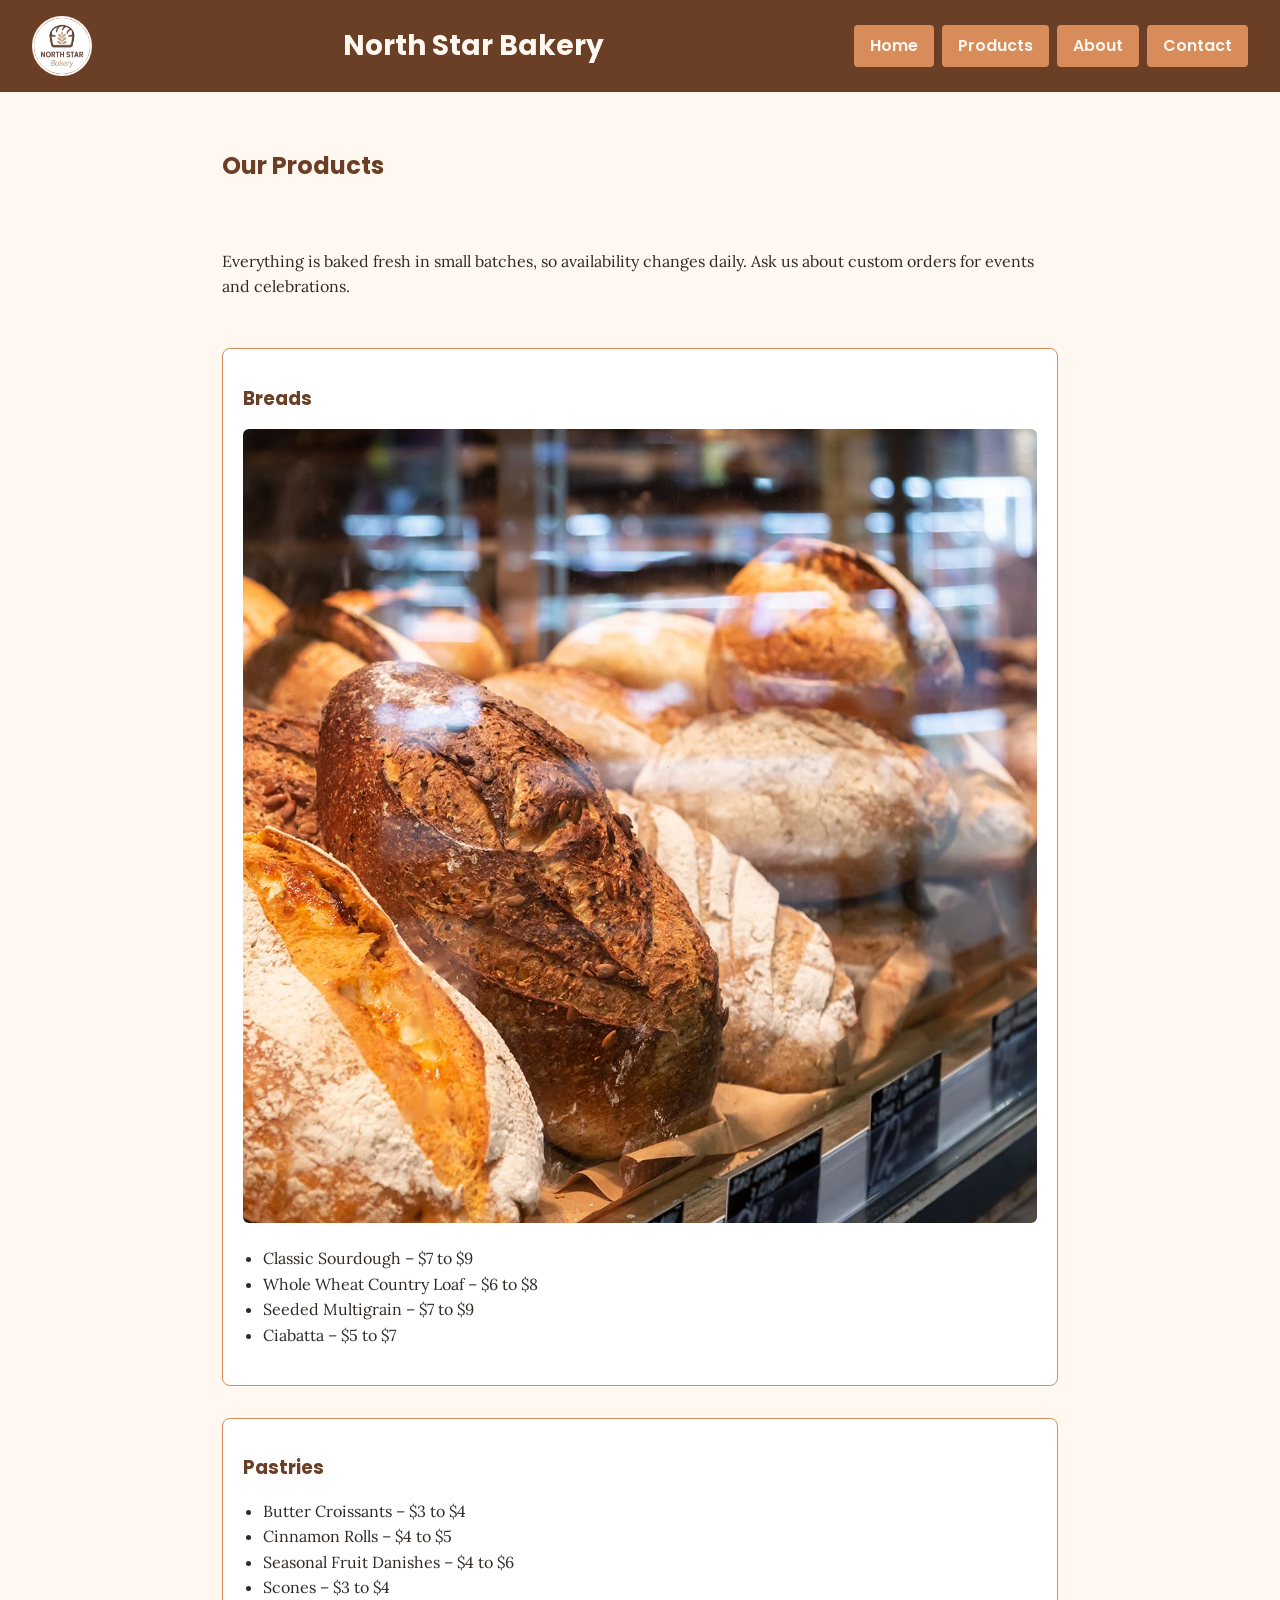
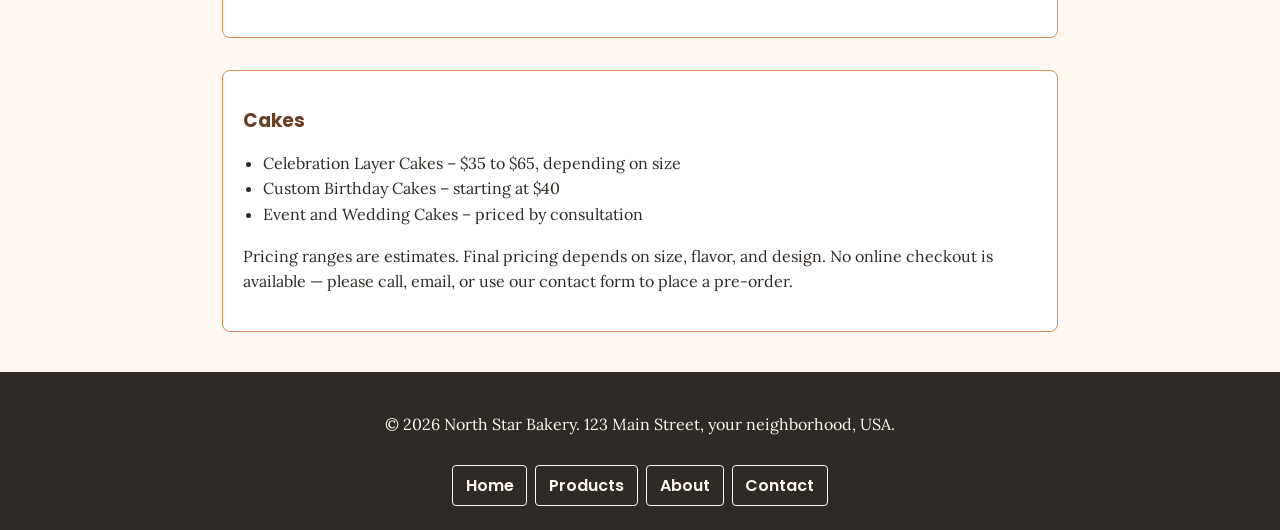
==== products.html @ 9feae4b8 "North Star Bakery - Touchstone 3: CSS visual design and responsive layout" ====
<!DOCTYPE html>
<html lang="en">
<head>
  <meta charset="UTF-8">
  <meta name="viewport" content="width=device-width, initial-scale=1.0">
  <title>North Star Bakery - Products</title>
  <link rel="preconnect" href="https://fonts.googleapis.com">
  <link rel="preconnect" href="https://fonts.gstatic.com" crossorigin>
  <link href="https://fonts.googleapis.com/css2?family=Poppins:wght@600;700&family=Lora:ital@0;1&display=swap" rel="stylesheet">
  <link rel="stylesheet" href="styles.css">
</head>
<body>
  <header>
    <img src="images/bakery-logo.png" alt="North Star Bakery logo, a star above a loaf of bread">
    <h1>North Star Bakery</h1>
    <nav>
      <ul>
        <li><a href="index.html">Home</a></li>
        <li><a href="products.html">Products</a></li>
        <li><a href="about.html">About</a></li>
        <li><a href="contact.html">Contact</a></li>
      </ul>
    </nav>
  </header>

  <main>
    <h2>Our Products</h2>
    <p>Everything is baked fresh in small batches, so availability changes daily. Ask us about custom orders for events and celebrations.</p>

    <section aria-labelledby="breads-heading">
      <h3 id="breads-heading">Breads</h3>
      <img src="images/bakery-bread.jpg" alt="Assortment of fresh-baked bread loaves cooling on a wire rack">
      <ul>
        <li>Classic Sourdough &ndash; $7 to $9</li>
        <li>Whole Wheat Country Loaf &ndash; $6 to $8</li>
        <li>Seeded Multigrain &ndash; $7 to $9</li>
        <li>Ciabatta &ndash; $5 to $7</li>
      </ul>
    </section>

    <section aria-labelledby="pastries-heading">
      <h3 id="pastries-heading">Pastries</h3>
      <ul>
        <li>Butter Croissants &ndash; $3 to $4</li>
        <li>Cinnamon Rolls &ndash; $4 to $5</li>
        <li>Seasonal Fruit Danishes &ndash; $4 to $6</li>
        <li>Scones &ndash; $3 to $4</li>
      </ul>
    </section>

    <section aria-labelledby="cakes-heading">
      <h3 id="cakes-heading">Cakes</h3>
      <ul>
        <li>Celebration Layer Cakes &ndash; $35 to $65, depending on size</li>
        <li>Custom Birthday Cakes &ndash; starting at $40</li>
        <li>Event and Wedding Cakes &ndash; priced by consultation</li>
      </ul>
      <p>Pricing ranges are estimates. Final pricing depends on size, flavor, and design. No online checkout is available &mdash; please call, email, or use our contact form to place a pre-order.</p>
    </section>
  </main>

  <footer>
    <p>&copy; 2026 North Star Bakery. 123 Main Street, your neighborhood, USA.</p>
    <nav>
      <ul>
        <li><a href="index.html">Home</a></li>
        <li><a href="products.html">Products</a></li>
        <li><a href="about.html">About</a></li>
        <li><a href="contact.html">Contact</a></li>
      </ul>
    </nav>
  </footer>
</body>
</html>
---- styles.css ----
/* North Star Bakery - Visual Design & Responsive Layout (Touchstone 3)
   Palette: cream #FFF8F0, brown #6B3E26, peach #D88C5A, charcoal #2F2A26
   Fonts: 'Poppins' (headings) + 'Lora' (body) - 2 font families, mobile-first, Flexbox */

:root {
  --color-cream: #FFF8F0;
  --color-brown: #6B3E26;
  --color-peach: #D88C5A;
  --color-charcoal: #2F2A26;
}

* {
  box-sizing: border-box;
}

body {
  margin: 0;
  font-family: 'Lora', Georgia, serif;
  color: var(--color-charcoal);
  background-color: var(--color-cream);
  line-height: 1.6;
}

h1, h2, h3, legend {
  font-family: 'Poppins', Arial, sans-serif;
  color: var(--color-brown);
  line-height: 1.2;
}

img {
  max-width: 100%;
  height: auto;
  border-radius: 6px;
}

a {
  color: var(--color-brown);
}

/* Header - mobile-first, stacked; Flexbox for alignment */
header {
  display: flex;
  flex-direction: column;
  align-items: center;
  gap: 0.5rem;
  background-color: var(--color-brown);
  color: var(--color-cream);
  padding: 1rem;
  text-align: center;
}

header img {
  width: 60px;
  height: 60px;
  border-radius: 50%;
  border: 2px solid var(--color-cream);
}

header h1 {
  color: var(--color-cream);
  margin: 0;
  font-size: 1.5rem;
}

/* Nav - Flexbox, stacked on mobile, row on larger screens (see media query) */
nav ul {
  list-style: none;
  display: flex;
  flex-direction: column;
  gap: 0.5rem;
  margin: 0;
  padding: 0;
  width: 100%;
}

nav a {
  display: block;
  color: var(--color-cream);
  text-decoration: none;
  padding: 0.5rem 1rem;
  border-radius: 4px;
  background-color: var(--color-peach);
  text-align: center;
  font-family: 'Poppins', Arial, sans-serif;
  font-weight: 600;
}

nav a:hover,
nav a:focus {
  background-color: var(--color-charcoal);
}

/* Main content */
main {
  max-width: 900px;
  margin: 0 auto;
  padding: 1.5rem 1rem;
  display: flex;
  flex-direction: column;
  gap: 2rem;
}

section {
  background-color: #ffffff;
  border: 1px solid var(--color-peach);
  border-radius: 8px;
  padding: 1.25rem;
}

section h2 {
  margin-top: 0;
  border-bottom: 2px solid var(--color-peach);
  padding-bottom: 0.5rem;
}

/* Figure */
figure {
  margin: 1rem 0;
  text-align: center;
}

figcaption {
  font-style: italic;
  color: var(--color-brown);
  margin-top: 0.5rem;
  font-size: 0.95rem;
}

/* Product / list styling */
ul {
  padding-left: 1.25rem;
}

/* Form - Flexbox layout, mobile-first stacked fields */
form {
  display: flex;
  flex-direction: column;
  gap: 1rem;
}

fieldset {
  border: 1px solid var(--color-peach);
  border-radius: 6px;
  padding: 1rem;
  display: flex;
  flex-direction: column;
  gap: 0.75rem;
}

legend {
  font-weight: 600;
  padding: 0 0.5rem;
}

label {
  font-weight: 600;
  font-family: 'Poppins', Arial, sans-serif;
  font-size: 0.9rem;
}

input,
select,
textarea {
  padding: 0.6rem;
  border: 1px solid var(--color-brown);
  border-radius: 4px;
  font-family: 'Lora', Georgia, serif;
  font-size: 1rem;
  width: 100%;
}

input:focus,
select:focus,
textarea:focus {
  outline: 2px solid var(--color-peach);
  outline-offset: 1px;
}

/* Validation feedback (used by Touchstone 4 JS) */
.field-error {
  color: #b3261e;
  font-size: 0.85rem;
  font-family: 'Lora', Georgia, serif;
}

button[type="submit"] {
  align-self: flex-start;
  background-color: var(--color-brown);
  color: var(--color-cream);
  border: none;
  padding: 0.75rem 1.5rem;
  border-radius: 4px;
  font-family: 'Poppins', Arial, sans-serif;
  font-weight: 600;
  font-size: 1rem;
  cursor: pointer;
}

button[type="submit"]:hover,
button[type="submit"]:focus {
  background-color: var(--color-peach);
  color: var(--color-charcoal);
}

/* Media element sizing */
video,
audio {
  width: 100%;
  max-width: 480px;
  display: block;
  margin: 0.75rem 0;
}

/* Footer */
footer {
  background-color: var(--color-charcoal);
  color: var(--color-cream);
  text-align: center;
  padding: 1.5rem 1rem;
  display: flex;
  flex-direction: column;
  align-items: center;
  gap: 0.75rem;
}

footer nav ul {
  flex-direction: row;
  flex-wrap: wrap;
  justify-content: center;
}

footer nav a {
  background-color: transparent;
  border: 1px solid var(--color-cream);
  padding: 0.4rem 0.8rem;
}

/* Responsive layout: larger screens get a row-based nav and two-column feature layout */
@media (min-width: 768px) {
  header {
    flex-direction: row;
    justify-content: space-between;
    text-align: left;
    padding: 1rem 2rem;
  }

  header h1 {
    font-size: 1.75rem;
  }

  nav ul {
    flex-direction: row;
    width: auto;
  }

  main {
    padding: 2.5rem 2rem;
  }

  .feature-row {
    display: flex;
    flex-direction: row;
    gap: 1.5rem;
    align-items: flex-start;
  }

  .feature-row figure,
  .feature-row picture {
    flex: 1;
  }
}
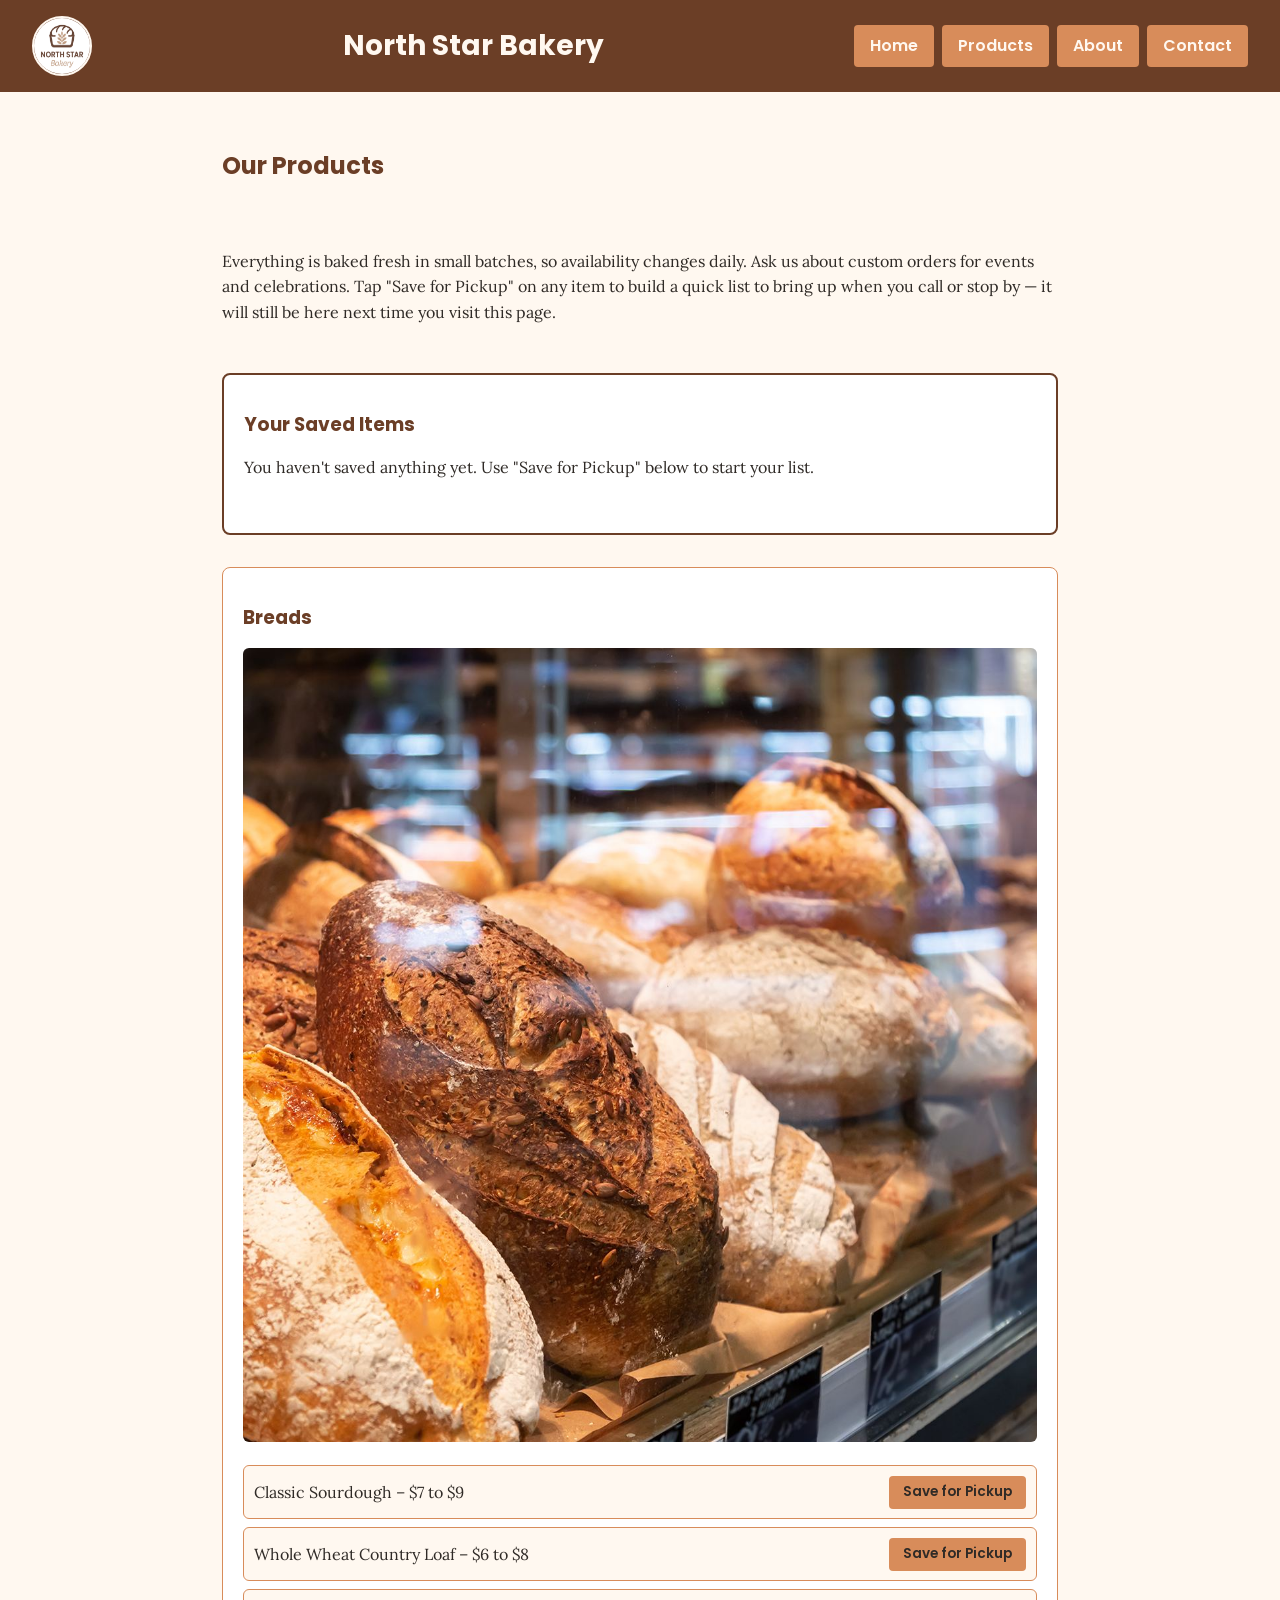
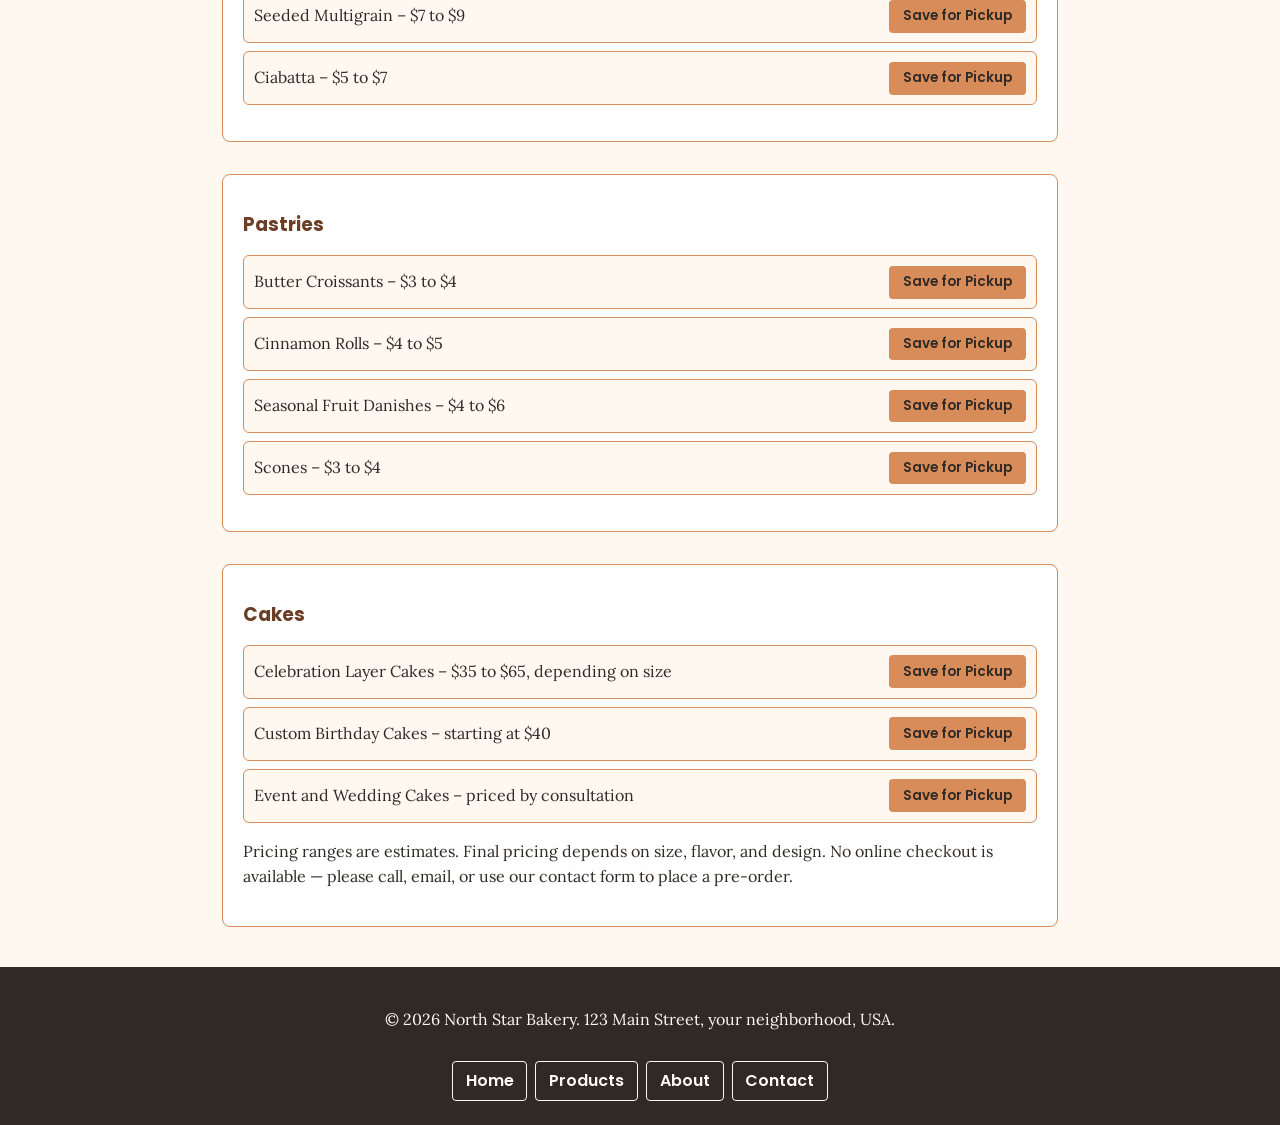
==== commit 68f9f448: "Touchstone 4: JS interactivity (Save for Pickup), form validation, localStorage" ====
--- a/products.html
+++ b/products.html
@@ -25,35 +25,75 @@
 
   <main>
     <h2>Our Products</h2>
-    <p>Everything is baked fresh in small batches, so availability changes daily. Ask us about custom orders for events and celebrations.</p>
+    <p>Everything is baked fresh in small batches, so availability changes daily. Ask us about custom orders for events and celebrations. Tap "Save for Pickup" on any item to build a quick list to bring up when you call or stop by &mdash; it will still be here next time you visit this page.</p>
+
+    <section aria-labelledby="favorites-heading" id="favorites-section">
+      <h3 id="favorites-heading">Your Saved Items</h3>
+      <p id="favorites-empty-message">You haven't saved anything yet. Use "Save for Pickup" below to start your list.</p>
+      <ul id="favorites-list"></ul>
+      <button type="button" id="clear-favorites-btn" hidden>Clear Saved Items</button>
+    </section>
 
     <section aria-labelledby="breads-heading">
       <h3 id="breads-heading">Breads</h3>
       <img src="images/bakery-bread.jpg" alt="Assortment of fresh-baked bread loaves cooling on a wire rack">
-      <ul>
-        <li>Classic Sourdough &ndash; $7 to $9</li>
-        <li>Whole Wheat Country Loaf &ndash; $6 to $8</li>
-        <li>Seeded Multigrain &ndash; $7 to $9</li>
-        <li>Ciabatta &ndash; $5 to $7</li>
+      <ul class="product-list">
+        <li class="product-item" data-name="Classic Sourdough" data-price="$7 to $9" data-category="Breads">
+          <span>Classic Sourdough &ndash; $7 to $9</span>
+          <button type="button" class="save-btn">Save for Pickup</button>
+        </li>
+        <li class="product-item" data-name="Whole Wheat Country Loaf" data-price="$6 to $8" data-category="Breads">
+          <span>Whole Wheat Country Loaf &ndash; $6 to $8</span>
+          <button type="button" class="save-btn">Save for Pickup</button>
+        </li>
+        <li class="product-item" data-name="Seeded Multigrain" data-price="$7 to $9" data-category="Breads">
+          <span>Seeded Multigrain &ndash; $7 to $9</span>
+          <button type="button" class="save-btn">Save for Pickup</button>
+        </li>
+        <li class="product-item" data-name="Ciabatta" data-price="$5 to $7" data-category="Breads">
+          <span>Ciabatta &ndash; $5 to $7</span>
+          <button type="button" class="save-btn">Save for Pickup</button>
+        </li>
       </ul>
     </section>
 
     <section aria-labelledby="pastries-heading">
       <h3 id="pastries-heading">Pastries</h3>
-      <ul>
-        <li>Butter Croissants &ndash; $3 to $4</li>
-        <li>Cinnamon Rolls &ndash; $4 to $5</li>
-        <li>Seasonal Fruit Danishes &ndash; $4 to $6</li>
-        <li>Scones &ndash; $3 to $4</li>
+      <ul class="product-list">
+        <li class="product-item" data-name="Butter Croissants" data-price="$3 to $4" data-category="Pastries">
+          <span>Butter Croissants &ndash; $3 to $4</span>
+          <button type="button" class="save-btn">Save for Pickup</button>
+        </li>
+        <li class="product-item" data-name="Cinnamon Rolls" data-price="$4 to $5" data-category="Pastries">
+          <span>Cinnamon Rolls &ndash; $4 to $5</span>
+          <button type="button" class="save-btn">Save for Pickup</button>
+        </li>
+        <li class="product-item" data-name="Seasonal Fruit Danishes" data-price="$4 to $6" data-category="Pastries">
+          <span>Seasonal Fruit Danishes &ndash; $4 to $6</span>
+          <button type="button" class="save-btn">Save for Pickup</button>
+        </li>
+        <li class="product-item" data-name="Scones" data-price="$3 to $4" data-category="Pastries">
+          <span>Scones &ndash; $3 to $4</span>
+          <button type="button" class="save-btn">Save for Pickup</button>
+        </li>
       </ul>
     </section>
 
     <section aria-labelledby="cakes-heading">
       <h3 id="cakes-heading">Cakes</h3>
-      <ul>
-        <li>Celebration Layer Cakes &ndash; $35 to $65, depending on size</li>
-        <li>Custom Birthday Cakes &ndash; starting at $40</li>
-        <li>Event and Wedding Cakes &ndash; priced by consultation</li>
+      <ul class="product-list">
+        <li class="product-item" data-name="Celebration Layer Cake" data-price="$35 to $65" data-category="Cakes">
+          <span>Celebration Layer Cakes &ndash; $35 to $65, depending on size</span>
+          <button type="button" class="save-btn">Save for Pickup</button>
+        </li>
+        <li class="product-item" data-name="Custom Birthday Cake" data-price="starting at $40" data-category="Cakes">
+          <span>Custom Birthday Cakes &ndash; starting at $40</span>
+          <button type="button" class="save-btn">Save for Pickup</button>
+        </li>
+        <li class="product-item" data-name="Event or Wedding Cake" data-price="priced by consultation" data-category="Cakes">
+          <span>Event and Wedding Cakes &ndash; priced by consultation</span>
+          <button type="button" class="save-btn">Save for Pickup</button>
+        </li>
       </ul>
       <p>Pricing ranges are estimates. Final pricing depends on size, flavor, and design. No online checkout is available &mdash; please call, email, or use our contact form to place a pre-order.</p>
     </section>
@@ -70,5 +110,7 @@
       </ul>
     </nav>
   </footer>
+
+  <script src="favorites.js"></script>
 </body>
 </html>
--- a/styles.css
+++ b/styles.css
@@ -200,6 +200,96 @@
 button[type="submit"]:focus {
   background-color: var(--color-peach);
   color: var(--color-charcoal);
+}
+
+/* Product list and Save for Pickup / favorites feature */
+.product-list {
+  list-style: none;
+  padding: 0;
+  display: flex;
+  flex-direction: column;
+  gap: 0.5rem;
+}
+
+.product-item {
+  display: flex;
+  flex-direction: column;
+  gap: 0.5rem;
+  padding: 0.6rem;
+  border: 1px solid var(--color-peach);
+  border-radius: 6px;
+  background-color: var(--color-cream);
+}
+
+.product-item .save-btn {
+  align-self: flex-start;
+  background-color: var(--color-peach);
+  color: var(--color-charcoal);
+  border: none;
+  padding: 0.4rem 0.9rem;
+  border-radius: 4px;
+  font-family: 'Poppins', Arial, sans-serif;
+  font-weight: 600;
+  font-size: 0.85rem;
+  cursor: pointer;
+}
+
+.product-item .save-btn:hover,
+.product-item .save-btn:focus {
+  background-color: var(--color-brown);
+  color: var(--color-cream);
+}
+
+#favorites-section {
+  border: 2px solid var(--color-brown);
+}
+
+#favorites-list {
+  list-style: none;
+  padding: 0;
+  display: flex;
+  flex-direction: column;
+  gap: 0.5rem;
+}
+
+#favorites-list li {
+  display: flex;
+  justify-content: space-between;
+  align-items: center;
+  gap: 0.5rem;
+  padding: 0.5rem;
+  background-color: #ffffff;
+  border-radius: 4px;
+}
+
+#favorites-list button {
+  background-color: transparent;
+  border: 1px solid var(--color-brown);
+  color: var(--color-brown);
+  padding: 0.3rem 0.7rem;
+  border-radius: 4px;
+  cursor: pointer;
+  font-family: 'Poppins', Arial, sans-serif;
+  font-size: 0.8rem;
+}
+
+#clear-favorites-btn {
+  background-color: var(--color-charcoal);
+  color: var(--color-cream);
+  border: none;
+  padding: 0.5rem 1rem;
+  border-radius: 4px;
+  font-family: 'Poppins', Arial, sans-serif;
+  font-weight: 600;
+  cursor: pointer;
+}
+
+@media (min-width: 768px) {
+  .product-item {
+    flex-direction: row;
+    align-items: center;
+    justify-content: space-between;
+  }
 }
 
 /* Media element sizing */
